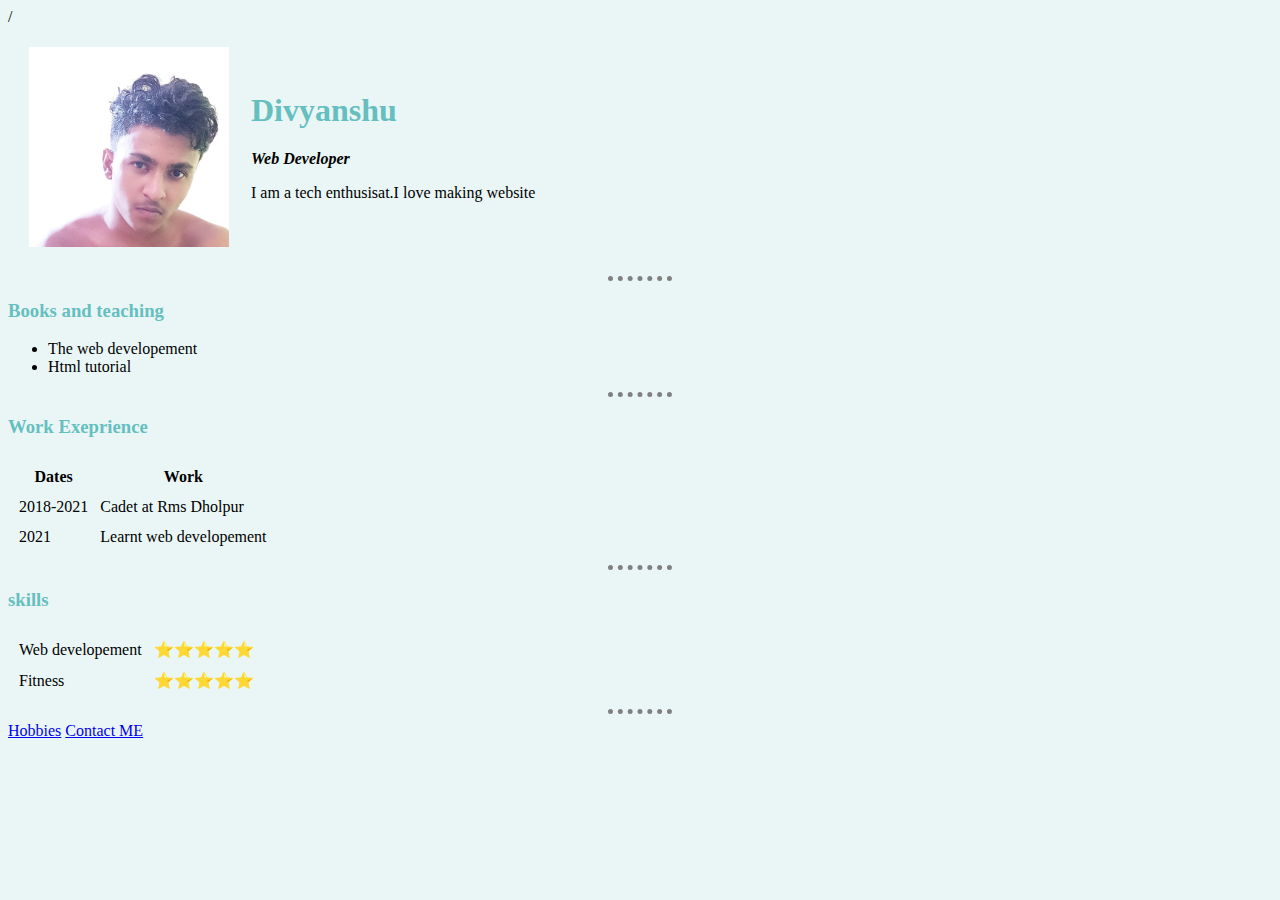
==== index.html @ 229fc0cd "rename new to index" ====
/<!DOCTYPE html>
<html lang="en" dir="ltr">

<head>
  <meta charset="utf-8">
  <title>My first web page</title>
  <link rel="stylesheet" href="css/style.css">



</head>

<body>
  <table cellspacing="20">

    <tr>
      <td><img src="1611739743429.jpg" width="200" alt="Divyanshu profile pic"> </td>
      <td>
        <h1>Divyanshu</h1>
        <p><em><b></b><strong>Web Developer</strong></em></p>
        <p>I am a tech enthusisat.I love making website</p>
      </td>
    </tr>
  </table>

  <hr>
  <h3>Books and teaching</h3>
  <ul>
    <li>The web developement</li>
    <li>Html tutorial</li>
  </ul>
  <hr>
  <h3>Work Exeprience</h3>
  <table cellspacing="10">
    <thead>
      <tr>
        <th>Dates</th>
        <th>Work</th>
      </tr>
    </thead>
    <tbody>

    </tbody>
    <tfoot>

    </tfoot>
    <tr>
      <td>2018-2021</td>
      <td>Cadet at Rms Dholpur</td>
    <tr>
      <td>2021</td>
      <td>Learnt web developement</td>
    </tr>
    </tr>
  </table>
  <hr>
  <h3>skills</h3>

  <table cellspacing="10">
    <tr>
      <td>Web developement</td>
      <td>⭐⭐⭐⭐⭐</td>
    <tr>
      <td>Fitness</td>
      <td>⭐⭐⭐⭐⭐</td>
    </tr>
    </tr>
  </table>

  <hr>
  <a href="hobbie.html">Hobbies</a>
  <a href="contact.html">Contact ME</a>
</body>

</html>
---- css/style.css ----
body {
  background-color: #EAF6F6;
}

hr {
  border-style: none;
  border-top-style: dotted;
  border-color: grey;
  border-width: 5px;
  width: 5%;
 }
h1,h3{color: #66BFBF;

}
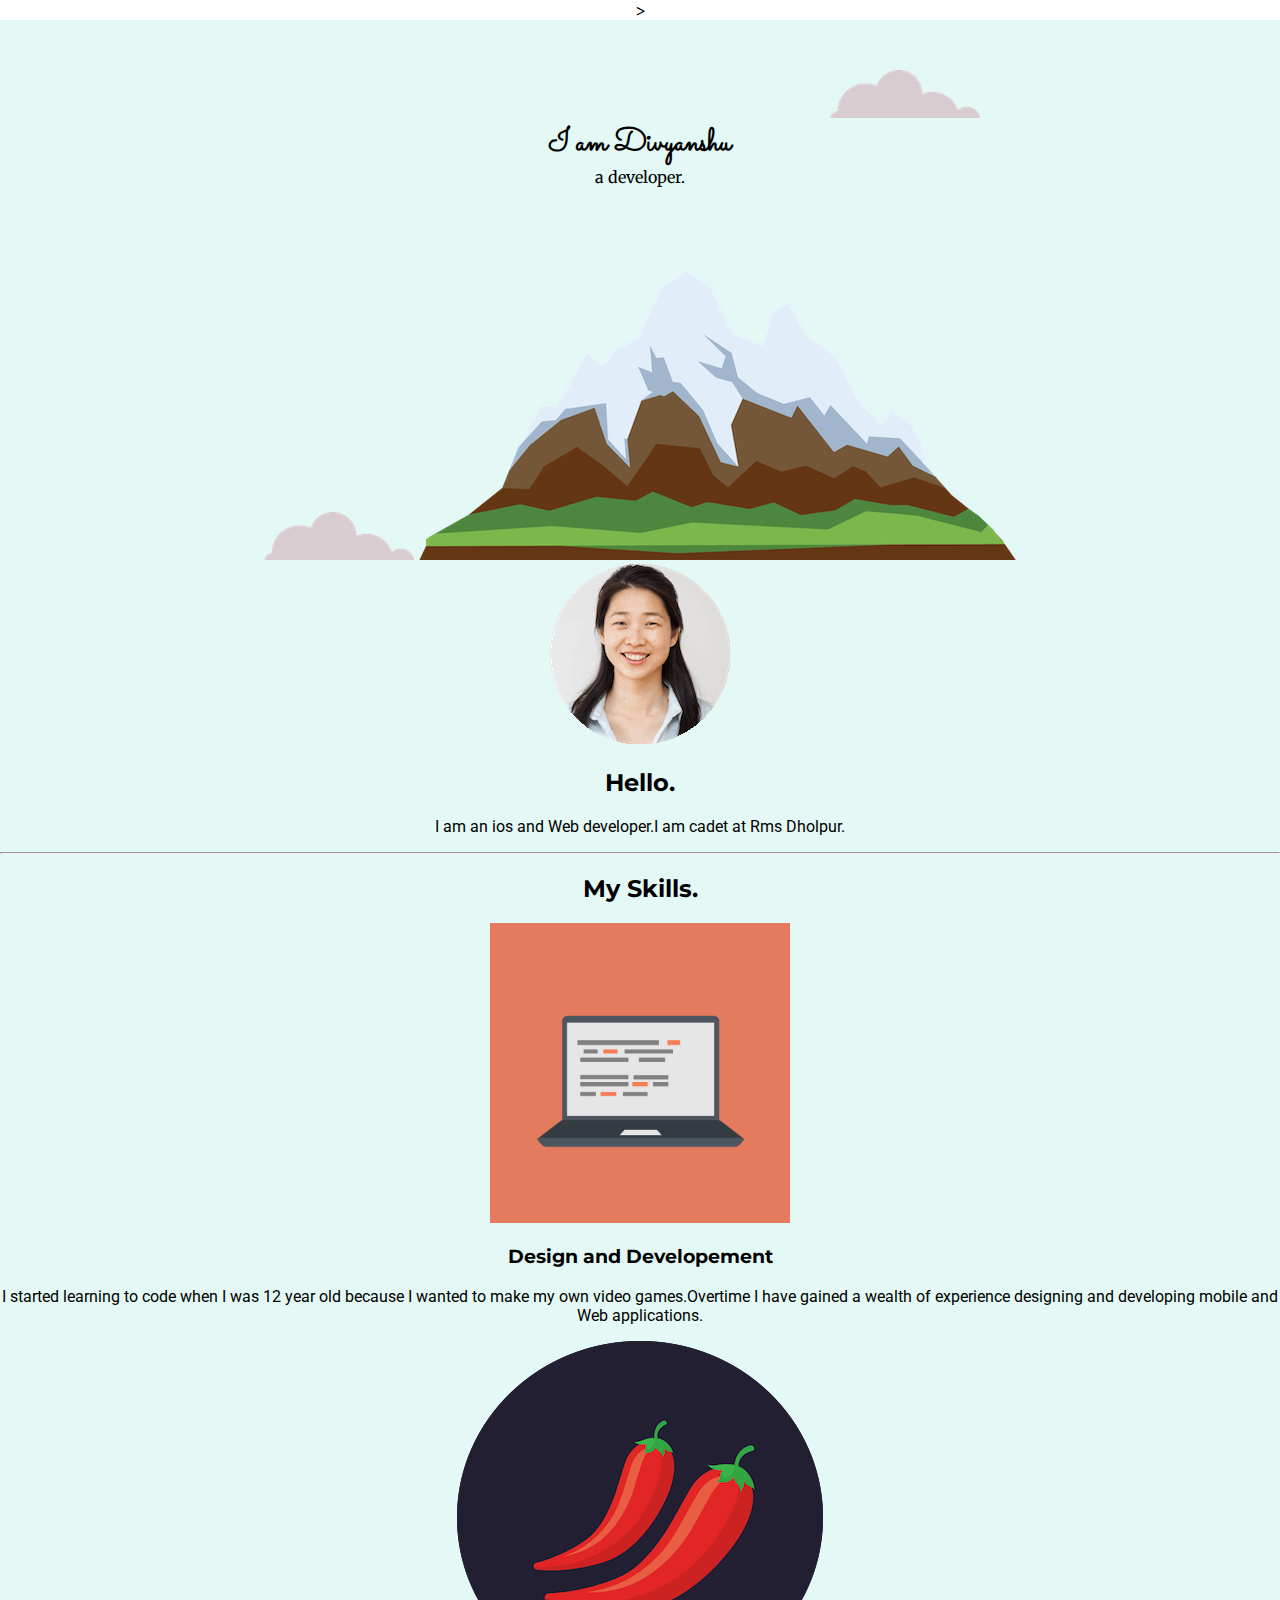
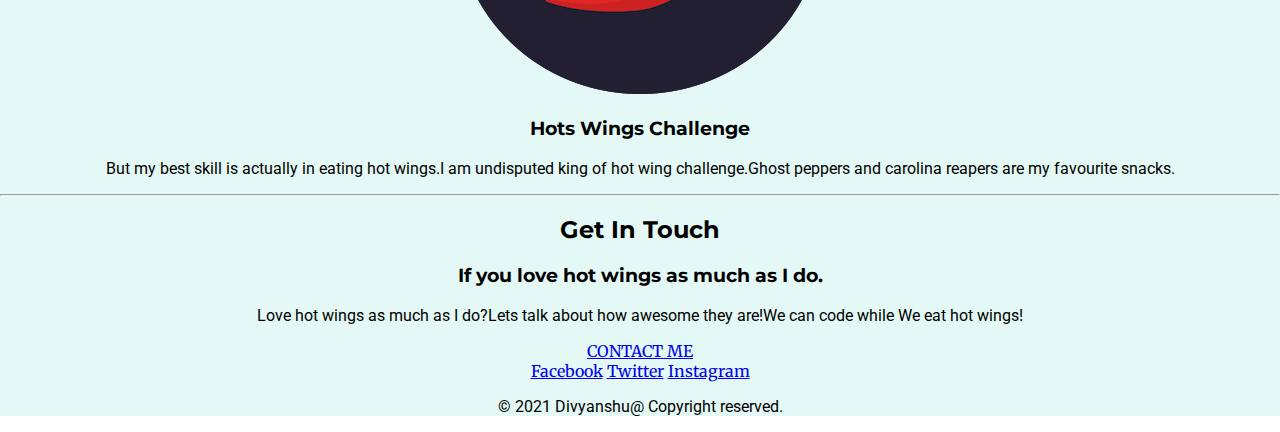
==== commit 43a56e8c: "transfer to new folder2" ====
--- a/index.html
+++ b/index.html
@@ -1,75 +1,70 @@
-/<!DOCTYPE html>
-<html lang="en" dir="ltr">
+<!DOCTYPE html>
+<html>
 
 <head>
   <meta charset="utf-8">
-  <title>My first web page</title>
+  <title>Divyanshu</title>
   <link rel="stylesheet" href="css/style.css">
+  <link rel="icon" href="favicon.ico">
+  <link href="https://fonts.googleapis.com/css2?family=Merriweather:wght@300&family=Montserrat:wght@600&family=Sacramento&display=swap" rel="stylesheet">
+<link <link rel="preconnect" href="https://fonts.gstatic.com">
+<link href="https://fonts.googleapis.com/css2?family=Roboto:wght@100;300&display=swap" rel="stylesheet">>
+</head>
+
+<body>
+  <div class="top-container">
+    <img class="top-cloud" src="images/cloud.png" alt="cloud">
+
+    <h1>I am Divyanshu </h1
+    <p> a <span class="pro">dev</span>eloper.</p>
+    <img class="bottom-cloud" src="images/cloud.png" alt="cloud">
+    <img src="images/mountain.png" alt="mountain">
+
+
+    <div class="middle-container">
+      <div class="profile">
+        <img src="images\angela.png" alt="">
+        <h2>Hello.</h2>
+        <p>
+          I am an ios and Web developer.I am cadet at Rms Dholpur.</p>
+      </div>
+      <hr>
+      <div class="skills">
+        <h2>My Skills.</h2>
+        <div class="skill-row">
+          <img class="computer" src="images\computer.png" alt="">
+          <h3>Design and Developement</h3>
+          <p> I started learning to code when I was 12 year old because I wanted to make my own video games.Overtime I have gained a wealth of experience designing and developing mobile and Web applications.
+           </p>
+        </div>
+        <div class="skill-row">
+          <img class="" src="images\chillies.png" alt="">
+          <h3>Hots Wings Challenge</h3>
+          <p>
+            But my best skill is actually in eating hot wings.I am undisputed king of hot wing challenge.Ghost peppers and carolina reapers are my favourite snacks.
+          </p>
+        </div>
+      </div>
+      <hr>
+      <div class="contact-me">
+        <h2>Get In Touch</h2>
+        <h3>If you love hot wings as much as I do.</h3>
+        <p>Love hot wings as much as I do?Lets talk about how awesome they are!We can code while We eat hot wings!   </p>
+        <a class="btn" href="mailto:name@email.com">CONTACT ME</a>
+      </div>
+    </div>
+
+
+    <div class="bottom-container">
+      <a class="footer-link" href="https://www.facebook.com/profile.php?id=100041481224925">Facebook</a>
+      <a class="footer-link" href="https://twitter.com/ImDivyans/">Twitter</a>
+      <a class="footer-link" href="https://www.instagram.com/divyanshusinghparmar/">Instagram</a>
+      <p>© 2021 Divyanshu@ Copyright reserved.</p>
+    </div>
 
 
 
-</head>
 
-<body>
-  <table cellspacing="20">
-
-    <tr>
-      <td><img src="1611739743429.jpg" width="200" alt="Divyanshu profile pic"> </td>
-      <td>
-        <h1>Divyanshu</h1>
-        <p><em><b></b><strong>Web Developer</strong></em></p>
-        <p>I am a tech enthusisat.I love making website</p>
-      </td>
-    </tr>
-  </table>
-
-  <hr>
-  <h3>Books and teaching</h3>
-  <ul>
-    <li>The web developement</li>
-    <li>Html tutorial</li>
-  </ul>
-  <hr>
-  <h3>Work Exeprience</h3>
-  <table cellspacing="10">
-    <thead>
-      <tr>
-        <th>Dates</th>
-        <th>Work</th>
-      </tr>
-    </thead>
-    <tbody>
-
-    </tbody>
-    <tfoot>
-
-    </tfoot>
-    <tr>
-      <td>2018-2021</td>
-      <td>Cadet at Rms Dholpur</td>
-    <tr>
-      <td>2021</td>
-      <td>Learnt web developement</td>
-    </tr>
-    </tr>
-  </table>
-  <hr>
-  <h3>skills</h3>
-
-  <table cellspacing="10">
-    <tr>
-      <td>Web developement</td>
-      <td>⭐⭐⭐⭐⭐</td>
-    <tr>
-      <td>Fitness</td>
-      <td>⭐⭐⭐⭐⭐</td>
-    </tr>
-    </tr>
-  </table>
-
-  <hr>
-  <a href="hobbie.html">Hobbies</a>
-  <a href="contact.html">Contact ME</a>
 </body>
 
 </html>
--- a/css/style.css
+++ b/css/style.css
@@ -1,14 +1,45 @@
 body {
-  background-color: #EAF6F6;
+  margin: 0;
+  text-align: center;
+ font-family: 'Merriweather', serif;;
 }
 
-hr {
-  border-style: none;
-  border-top-style: dotted;
-  border-color: grey;
-  border-width: 5px;
-  width: 5%;
- }
-h1,h3{color: #66BFBF;
+h1 {
 
+  margin: 0;
+  font-family: 'Sacramento', cursive;
 }
+h2 ,h3{font-family: 'Montserrat', sans-serif}
+ .top-container {
+  background-color: #E4F9F5;
+  position: relative;
+  padding-top:100px;
+}
+.computer{height: 300px
+}
+p{font-family: 'Roboto', sans-serif;}
+/*.middle-container {
+  background-color: red;
+  width: 200px;
+  height: 200px;
+}
+
+.bottom-container {
+  background-color: blue;
+  width: 200px;
+  height: 200px;
+}
+.pro{text-decoration: underline;}
+
+.bottom-cloud{
+  position: absolute;
+  left:300px;
+  bottom: 300px;*/
+
+
+
+.top-cloud{
+  position: absolute;
+  right:300px;
+  top:50px
+}
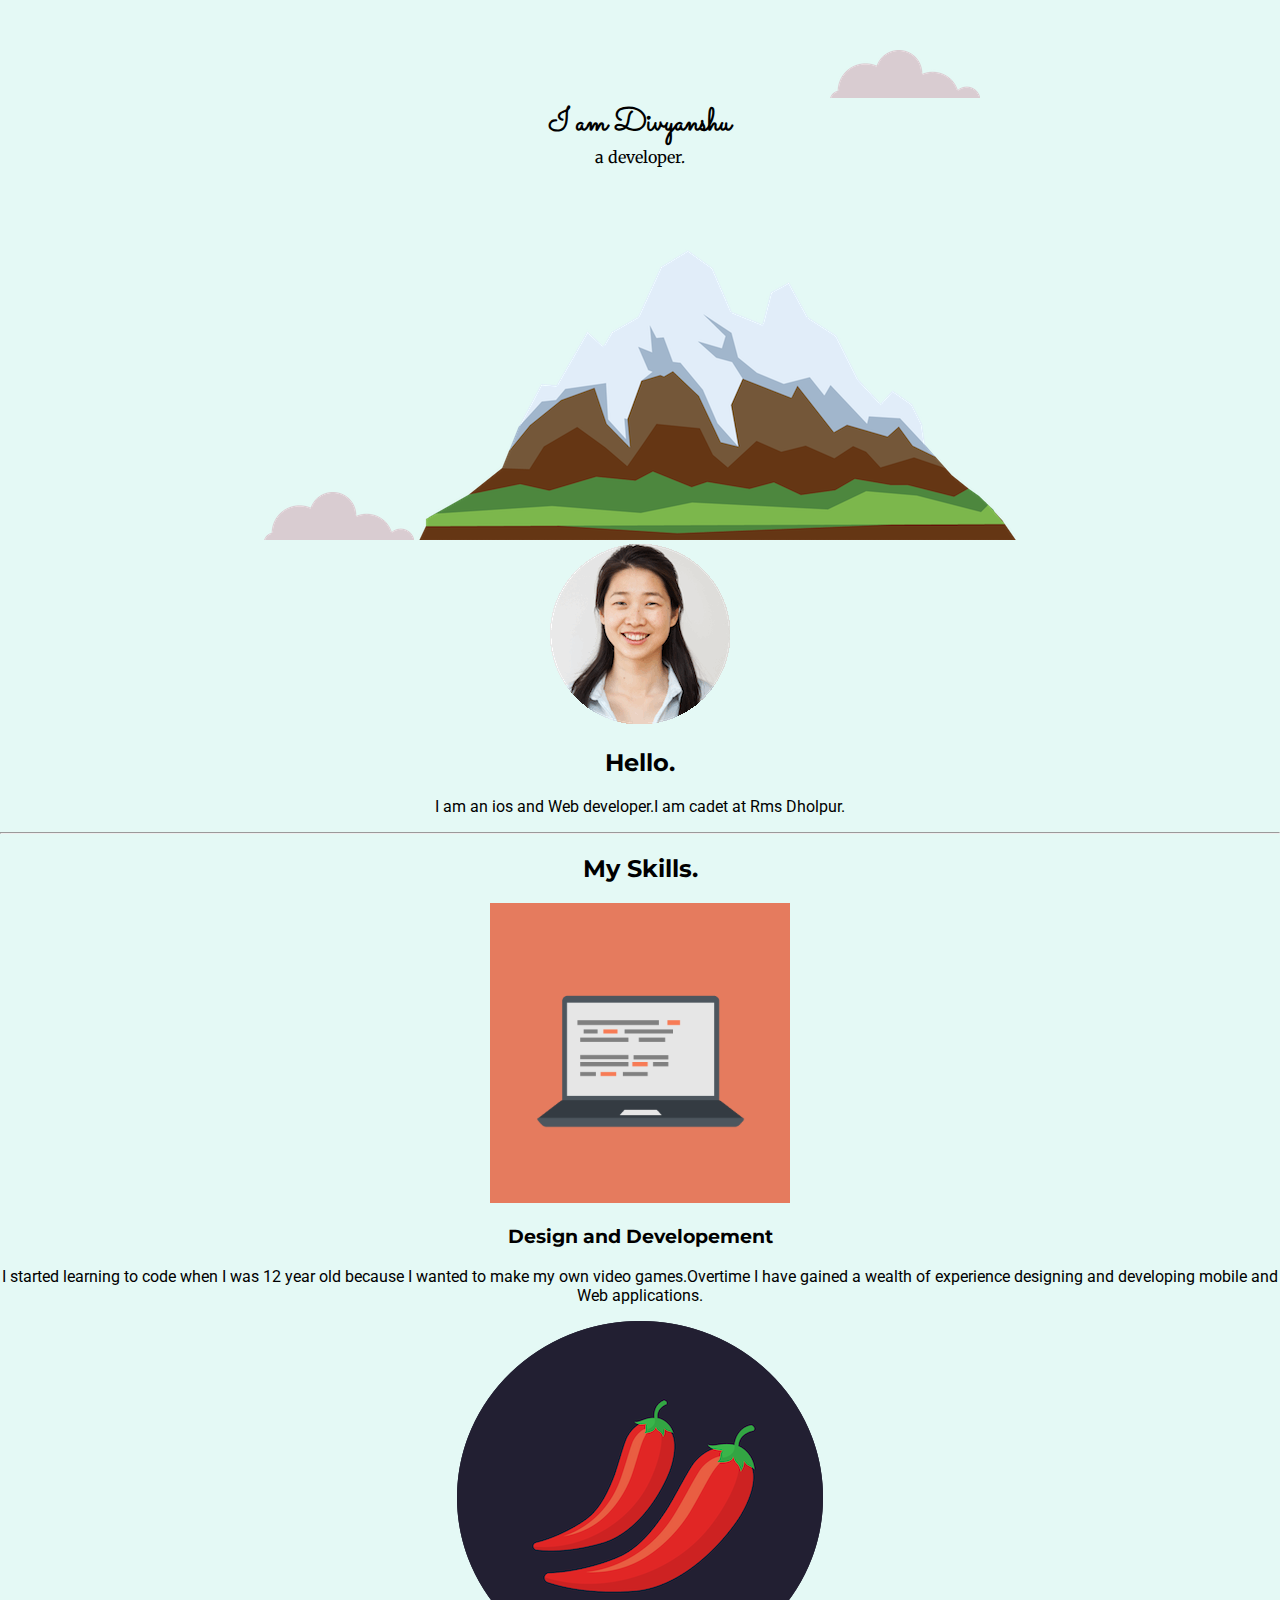
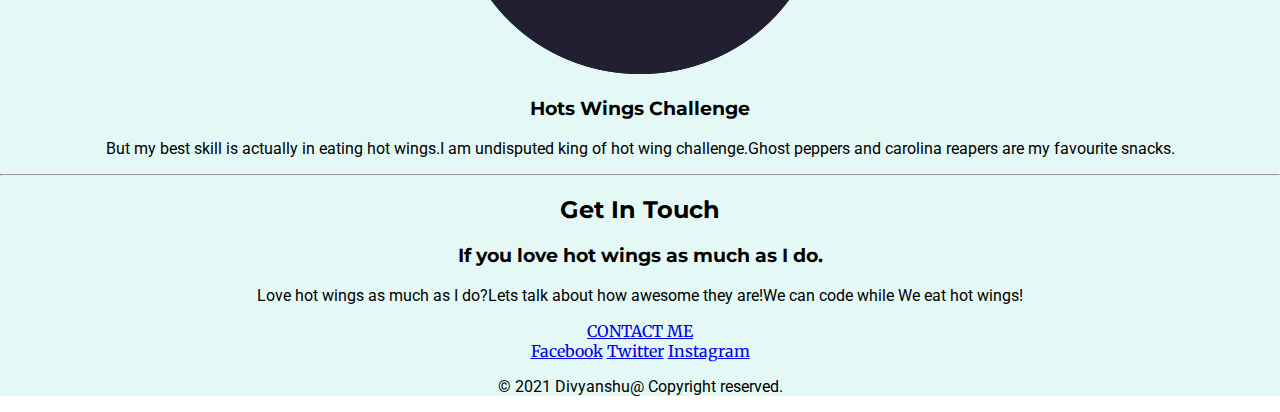
==== commit 1c77adc3: "rename new to index" ====
--- a/index.html
+++ b/index.html
@@ -8,7 +8,7 @@
   <link rel="icon" href="favicon.ico">
   <link href="https://fonts.googleapis.com/css2?family=Merriweather:wght@300&family=Montserrat:wght@600&family=Sacramento&display=swap" rel="stylesheet">
 <link <link rel="preconnect" href="https://fonts.gstatic.com">
-<link href="https://fonts.googleapis.com/css2?family=Roboto:wght@100;300&display=swap" rel="stylesheet">>
+<link href="https://fonts.googleapis.com/css2?family=Roboto:wght@100;300&display=swap" rel="stylesheet">
 </head>
 
 <body>
@@ -22,7 +22,7 @@
 
 
     <div class="middle-container">
-      <div class="profile">
+      <div class="profile" >
         <img src="images\angela.png" alt="">
         <h2>Hello.</h2>
         <p>
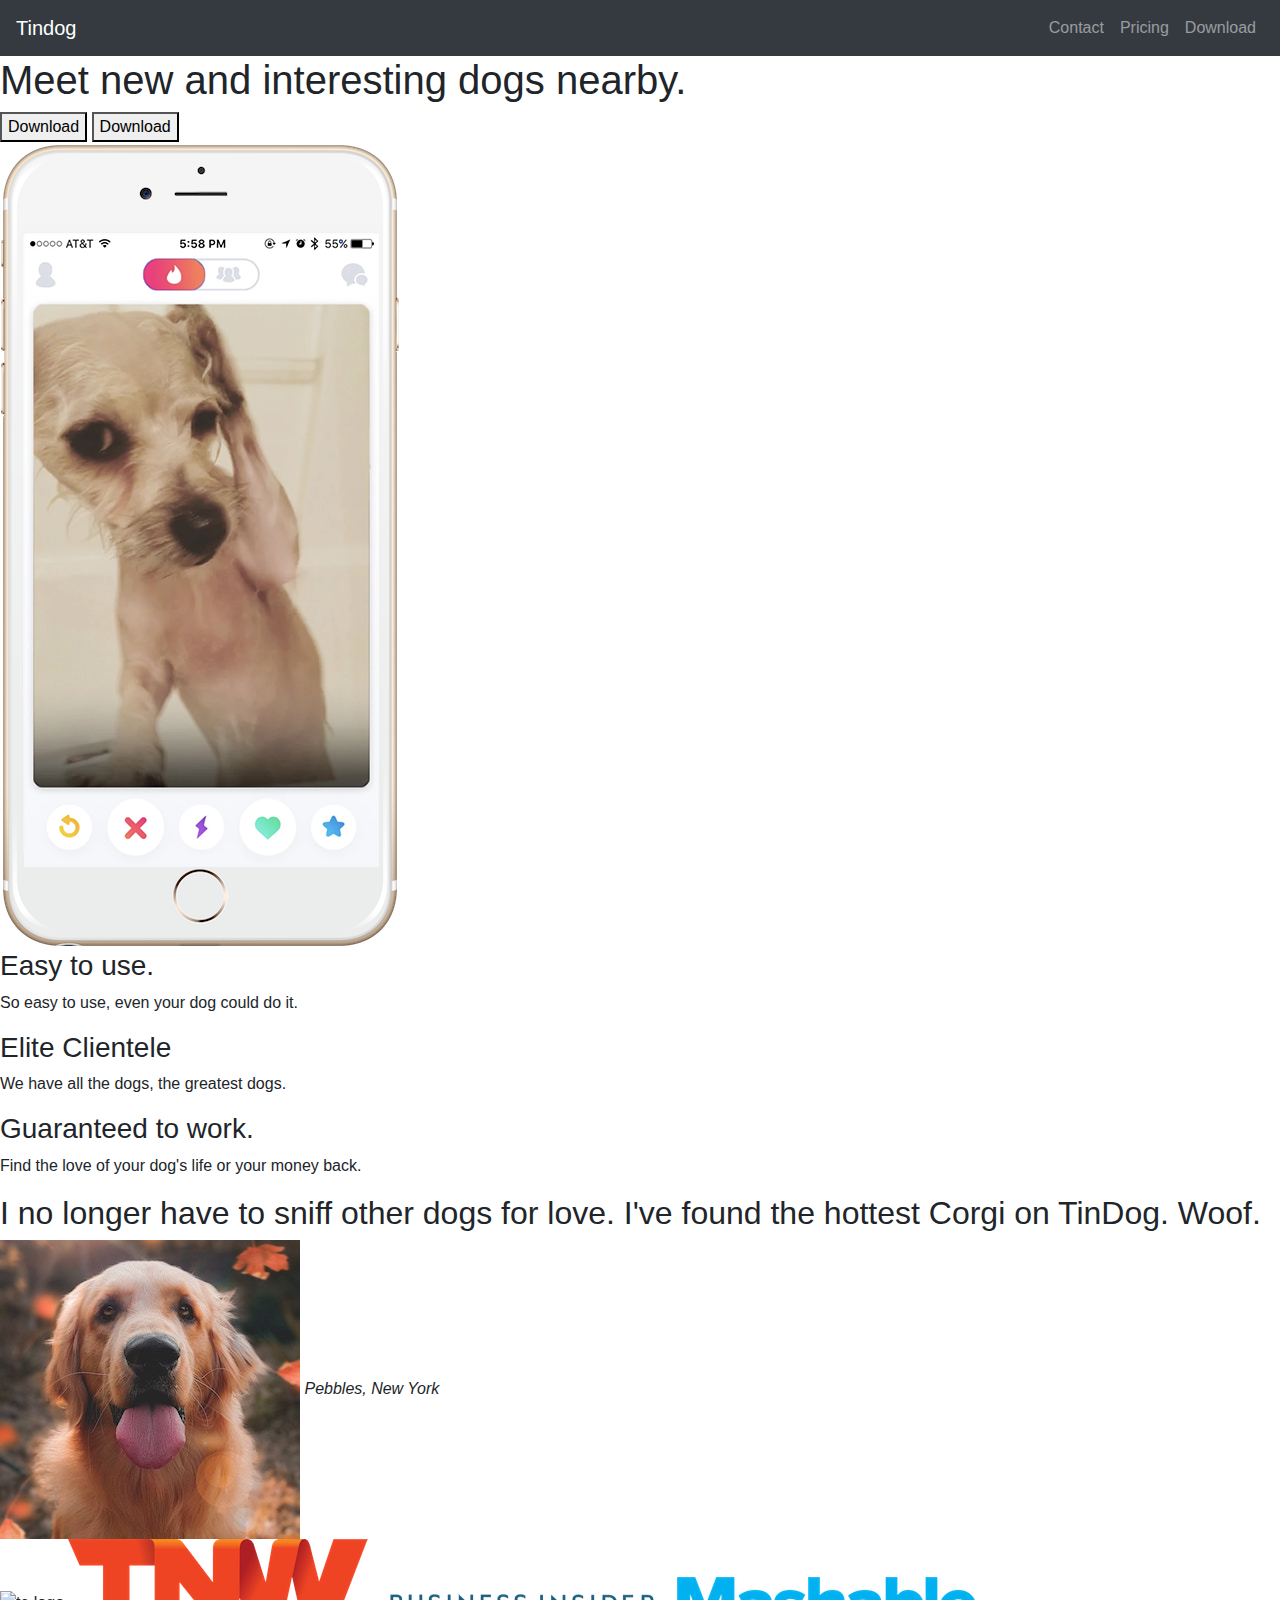
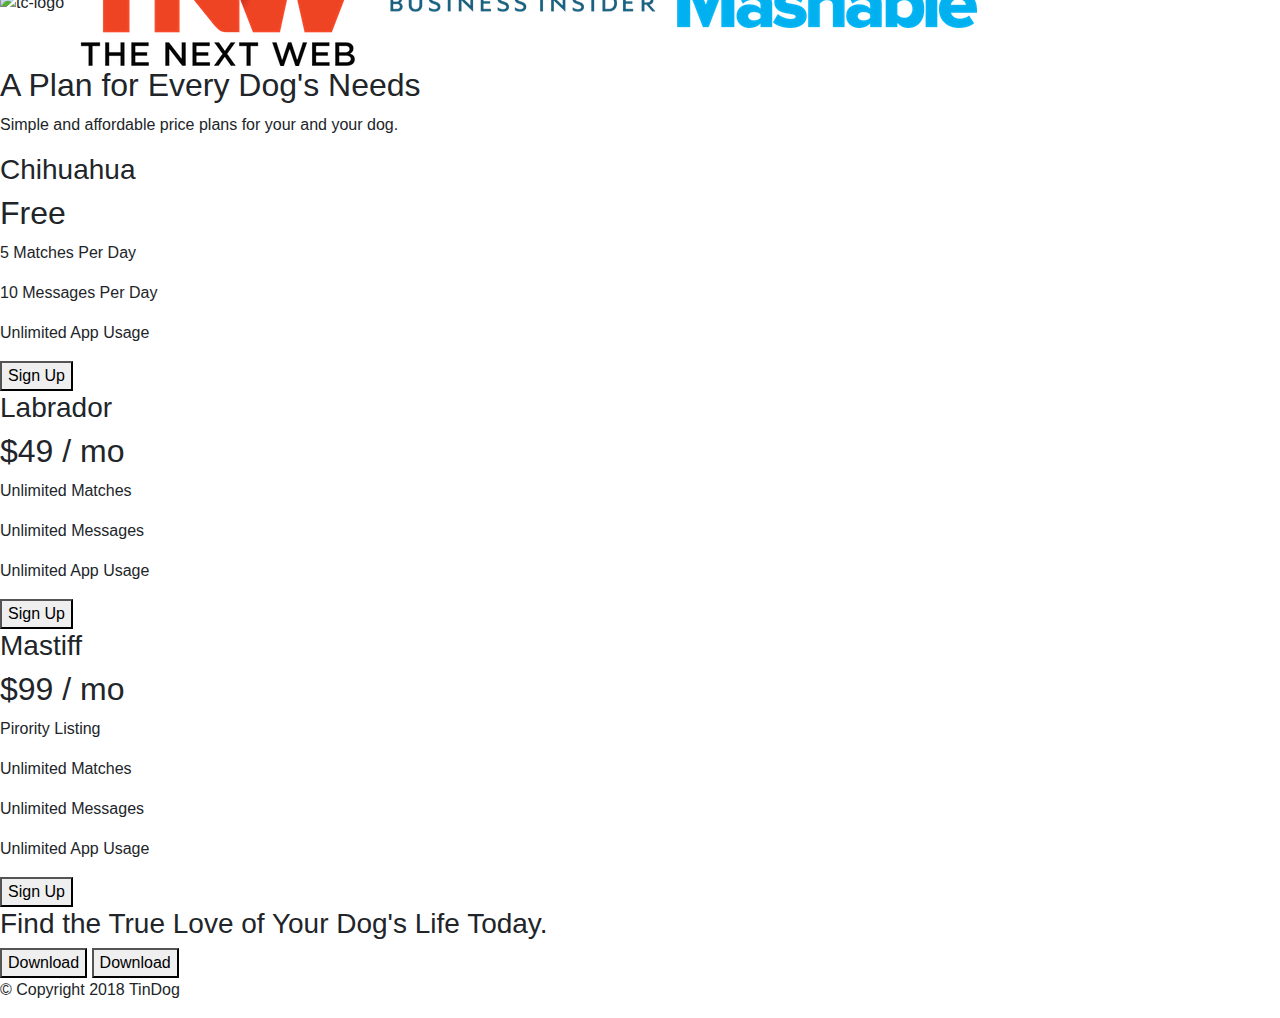
==== commit 75fa6dbb: "tindog" ====
--- a/index.html
+++ b/index.html
@@ -3,66 +3,151 @@
 
 <head>
   <meta charset="utf-8">
-  <title>Divyanshu</title>
-  <link rel="stylesheet" href="css/style.css">
-  <link rel="icon" href="favicon.ico">
-  <link href="https://fonts.googleapis.com/css2?family=Merriweather:wght@300&family=Montserrat:wght@600&family=Sacramento&display=swap" rel="stylesheet">
-<link <link rel="preconnect" href="https://fonts.gstatic.com">
-<link href="https://fonts.googleapis.com/css2?family=Roboto:wght@100;300&display=swap" rel="stylesheet">
+  <title>TinDog</title>
+  <link rel="stylesheet" href="https://maxcdn.bootstrapcdn.com/bootstrap/4.0.0/css/bootstrap.min.css" integrity="sha384-Gn5384xqQ1aoWXA+058RXPxPg6fy4IWvTNh0E263XmFcJlSAwiGgFAW/dAiS6JXm" crossorigin="anonyssmous">
+  <link rel="stylesheet" href="css/styles.css">
+
+  <script src="https://code.jquery.com/jquery-3.2.1.slim.min.js" integrity="sha384-KJ3o2DKtIkvYIK3UENzmM7KCkRr/rE9/Qpg6aAZGJwFDMVNA/GpGFF93hXpG5KkN" crossorigin="anonymous"></script>
+<script src="https://cdnjs.cloudflare.com/ajax/libs/popper.js/1.12.9/umd/popper.min.js" integrity="sha384-ApNbgh9B+Y1QKtv3Rn7W3mgPxhU9K/ScQsAP7hUibX39j7fakFPskvXusvfa0b4Q" crossorigin="anonymous"></script>
+<script src="https://maxcdn.bootstrapcdn.com/bootstrap/4.0.0/js/bootstrap.min.js" integrity="sha384-JZR6Spejh4U02d8jOt6vLEHfe/JQGiRRSQQxSfFWpi1MquVdAyjUar5+76PVCmYl" crossorigin="anonymous"></script>
 </head>
 
 <body>
-  <div class="top-container">
-    <img class="top-cloud" src="images/cloud.png" alt="cloud">
 
-    <h1>I am Divyanshu </h1
-    <p> a <span class="pro">dev</span>eloper.</p>
-    <img class="bottom-cloud" src="images/cloud.png" alt="cloud">
-    <img src="images/mountain.png" alt="mountain">
+  <section id="title">
+
+    <!-- Nav Bar -->
+    <nav class="navbar bg-dark navbar-expand-lg navbar-dark">
+        <a class="navbar-brand" href="">Tindog</a>
+         <button class="navbar-toggler" type="button" data-toggle="collapse" data-target="#navbarSupportedContent" aria-controls="navbarSupportedContent" aria-expanded="false" aria-label="Toggle navigation">
+        <span class="navbar-toggler-icon"></span>
+      </button>
+      <div class="collapse navbar-collapse" id="navbarSupportedContent">
+        <ul class="navbar-nav ml-auto">
+            <li class="nav-item">
+                <a class="nav-link" href="">Contact</a>
+            </li>
+            <li class="nav-item">
+                <a class="nav-link" href="">Pricing</a>
+            </li>
+            <li class="nav-item">
+                <a class="nav-link" href="">Download</a>
+            </li>
+        </ul>
+     </div>
+    </nav>
 
 
-    <div class="middle-container">
-      <div class="profile" >
-        <img src="images\angela.png" alt="">
-        <h2>Hello.</h2>
-        <p>
-          I am an ios and Web developer.I am cadet at Rms Dholpur.</p>
-      </div>
-      <hr>
-      <div class="skills">
-        <h2>My Skills.</h2>
-        <div class="skill-row">
-          <img class="computer" src="images\computer.png" alt="">
-          <h3>Design and Developement</h3>
-          <p> I started learning to code when I was 12 year old because I wanted to make my own video games.Overtime I have gained a wealth of experience designing and developing mobile and Web applications.
-           </p>
-        </div>
-        <div class="skill-row">
-          <img class="" src="images\chillies.png" alt="">
-          <h3>Hots Wings Challenge</h3>
-          <p>
-            But my best skill is actually in eating hot wings.I am undisputed king of hot wing challenge.Ghost peppers and carolina reapers are my favourite snacks.
-          </p>
-        </div>
-      </div>
-      <hr>
-      <div class="contact-me">
-        <h2>Get In Touch</h2>
-        <h3>If you love hot wings as much as I do.</h3>
-        <p>Love hot wings as much as I do?Lets talk about how awesome they are!We can code while We eat hot wings!   </p>
-        <a class="btn" href="mailto:name@email.com">CONTACT ME</a>
-      </div>
+
+    <!-- Title -->
+
+    <div>
+      <h1>Meet new and interesting dogs nearby.</h1>
+      <button type="button">Download</button>
+      <button type="button">Download</button>
+    </div>
+    <div>
+      <img src="images/iphone6.png" alt="iphone-mockup">
     </div>
 
-
-    <div class="bottom-container">
-      <a class="footer-link" href="https://www.facebook.com/profile.php?id=100041481224925">Facebook</a>
-      <a class="footer-link" href="https://twitter.com/ImDivyans/">Twitter</a>
-      <a class="footer-link" href="https://www.instagram.com/divyanshusinghparmar/">Instagram</a>
-      <p>© 2021 Divyanshu@ Copyright reserved.</p>
-    </div>
+  </section>
 
 
+  <!-- Features -->
+
+  <section id="features">
+
+    <h3>Easy to use.</h3>
+    <p>So easy to use, even your dog could do it.</p>
+
+    <h3>Elite Clientele</h3>
+    <p>We have all the dogs, the greatest dogs.</p>
+
+    <h3>Guaranteed to work.</h3>
+    <p>Find the love of your dog's life or your money back.</p>
+
+  </section>
+
+
+  <!-- Testimonials -->
+
+  <section id="testimonials">
+
+    <h2>I no longer have to sniff other dogs for love. I've found the hottest Corgi on TinDog. Woof.</h2>
+    <img src="images/dog-img.jpg" alt="dog-profile">
+    <em>Pebbles, New York</em>
+
+    <!-- <h2 class="testimonial-text">My dog used to be so lonely, but with TinDog's help, they've found the love of their life. I think.</h2>
+    <img class="testimonial-image" src="images/lady-img.jpg" alt="lady-profile">
+    <em>Beverly, Illinois</em> -->
+
+  </section>
+
+
+  <!-- Press -->
+
+  <section id="press">
+    <img src="images/techcrunch.png" alt="tc-logo">
+    <img src="images/tnw.png" alt="tnw-logo">
+    <img src="images/bizinsider.png" alt="biz-insider-logo">
+    <img src="images/mashable.png" alt="mashable-logo">
+
+  </section>
+
+
+  <!-- Pricing -->
+
+  <section id="pricing">
+
+    <h2>A Plan for Every Dog's Needs</h2>
+    <p>Simple and affordable price plans for your and your dog.</p>
+
+
+    <h3>Chihuahua</h3>
+    <h2>Free</h2>
+    <p>5 Matches Per Day</p>
+    <p>10 Messages Per Day</p>
+    <p>Unlimited App Usage</p>
+    <button type="button">Sign Up</button>
+
+
+    <h3>Labrador</h3>
+    <h2>$49 / mo</h2>
+    <p>Unlimited Matches</p>
+    <p>Unlimited Messages</p>
+    <p>Unlimited App Usage</p>
+    <button type="button">Sign Up</button>
+
+
+    <h3>Mastiff</h3>
+    <h2>$99 / mo</h2>
+    <p>Pirority Listing</p>
+    <p>Unlimited Matches</p>
+    <p>Unlimited Messages</p>
+    <p>Unlimited App Usage</p>
+    <button type="button">Sign Up</button>
+
+  </section>
+
+
+  <!-- Call to Action -->
+
+  <section id="cta">
+
+    <h3>Find the True Love of Your Dog's Life Today.</h3>
+    <button type="button">Download</button>
+    <button type="button">Download</button>
+
+  </section>
+
+
+  <!-- Footer -->
+
+  <footer id="footer">
+
+    <p>© Copyright 2018 TinDog</p>
+
+  </footer>
 
 
 </body>
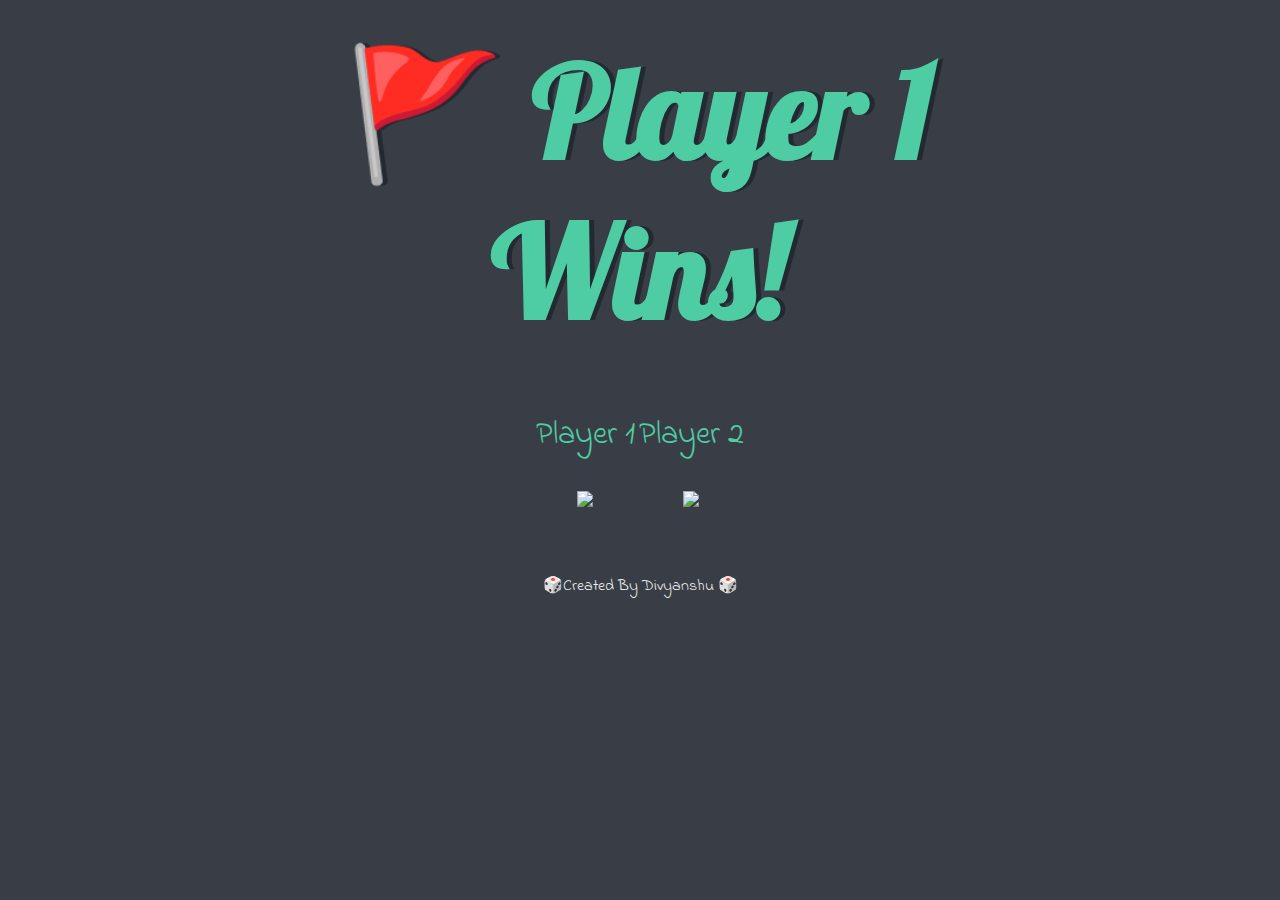
==== commit 90fc33dc: "Add files via upload" ====
--- a/index.html
+++ b/index.html
@@ -1,155 +1,35 @@
 <!DOCTYPE html>
-<html>
+<html lang="en" dir="ltr">
+  <head>
+    <meta charset="utf-8">
+    <title>Dicee</title>
+    <link rel="stylesheet" href="styles.css">
+    <link href="https://fonts.googleapis.com/css?family=Indie+Flower|Lobster" rel="stylesheet">
 
-<head>
-  <meta charset="utf-8">
-  <title>TinDog</title>
-  <link rel="stylesheet" href="https://maxcdn.bootstrapcdn.com/bootstrap/4.0.0/css/bootstrap.min.css" integrity="sha384-Gn5384xqQ1aoWXA+058RXPxPg6fy4IWvTNh0E263XmFcJlSAwiGgFAW/dAiS6JXm" crossorigin="anonyssmous">
-  <link rel="stylesheet" href="css/styles.css">
+  </head>
+  <body>
 
-  <script src="https://code.jquery.com/jquery-3.2.1.slim.min.js" integrity="sha384-KJ3o2DKtIkvYIK3UENzmM7KCkRr/rE9/Qpg6aAZGJwFDMVNA/GpGFF93hXpG5KkN" crossorigin="anonymous"></script>
-<script src="https://cdnjs.cloudflare.com/ajax/libs/popper.js/1.12.9/umd/popper.min.js" integrity="sha384-ApNbgh9B+Y1QKtv3Rn7W3mgPxhU9K/ScQsAP7hUibX39j7fakFPskvXusvfa0b4Q" crossorigin="anonymous"></script>
-<script src="https://maxcdn.bootstrapcdn.com/bootstrap/4.0.0/js/bootstrap.min.js" integrity="sha384-JZR6Spejh4U02d8jOt6vLEHfe/JQGiRRSQQxSfFWpi1MquVdAyjUar5+76PVCmYl" crossorigin="anonymous"></script>
-</head>
+    <div class="container">
+      <h1>Refresh Me</h1>
 
-<body>
+      <div class="dice">
+        <p>Player 1</p>
+        <img class="img1" src="images/dice6.png">
+      </div>
 
-  <section id="title">
+      <div class="dice">
+        <p>Player 2</p>
+        <img class="img2" src="images/dice6.png">
+      </div>
 
-    <!-- Nav Bar -->
-    <nav class="navbar bg-dark navbar-expand-lg navbar-dark">
-        <a class="navbar-brand" href="">Tindog</a>
-         <button class="navbar-toggler" type="button" data-toggle="collapse" data-target="#navbarSupportedContent" aria-controls="navbarSupportedContent" aria-expanded="false" aria-label="Toggle navigation">
-        <span class="navbar-toggler-icon"></span>
-      </button>
-      <div class="collapse navbar-collapse" id="navbarSupportedContent">
-        <ul class="navbar-nav ml-auto">
-            <li class="nav-item">
-                <a class="nav-link" href="">Contact</a>
-            </li>
-            <li class="nav-item">
-                <a class="nav-link" href="">Pricing</a>
-            </li>
-            <li class="nav-item">
-                <a class="nav-link" href="">Download</a>
-            </li>
-        </ul>
-     </div>
-    </nav>
+    </div>
+
+    <script src="index.js"></script>
 
 
+  </body>
 
-    <!-- Title -->
-
-    <div>
-      <h1>Meet new and interesting dogs nearby.</h1>
-      <button type="button">Download</button>
-      <button type="button">Download</button>
-    </div>
-    <div>
-      <img src="images/iphone6.png" alt="iphone-mockup">
-    </div>
-
-  </section>
-
-
-  <!-- Features -->
-
-  <section id="features">
-
-    <h3>Easy to use.</h3>
-    <p>So easy to use, even your dog could do it.</p>
-
-    <h3>Elite Clientele</h3>
-    <p>We have all the dogs, the greatest dogs.</p>
-
-    <h3>Guaranteed to work.</h3>
-    <p>Find the love of your dog's life or your money back.</p>
-
-  </section>
-
-
-  <!-- Testimonials -->
-
-  <section id="testimonials">
-
-    <h2>I no longer have to sniff other dogs for love. I've found the hottest Corgi on TinDog. Woof.</h2>
-    <img src="images/dog-img.jpg" alt="dog-profile">
-    <em>Pebbles, New York</em>
-
-    <!-- <h2 class="testimonial-text">My dog used to be so lonely, but with TinDog's help, they've found the love of their life. I think.</h2>
-    <img class="testimonial-image" src="images/lady-img.jpg" alt="lady-profile">
-    <em>Beverly, Illinois</em> -->
-
-  </section>
-
-
-  <!-- Press -->
-
-  <section id="press">
-    <img src="images/techcrunch.png" alt="tc-logo">
-    <img src="images/tnw.png" alt="tnw-logo">
-    <img src="images/bizinsider.png" alt="biz-insider-logo">
-    <img src="images/mashable.png" alt="mashable-logo">
-
-  </section>
-
-
-  <!-- Pricing -->
-
-  <section id="pricing">
-
-    <h2>A Plan for Every Dog's Needs</h2>
-    <p>Simple and affordable price plans for your and your dog.</p>
-
-
-    <h3>Chihuahua</h3>
-    <h2>Free</h2>
-    <p>5 Matches Per Day</p>
-    <p>10 Messages Per Day</p>
-    <p>Unlimited App Usage</p>
-    <button type="button">Sign Up</button>
-
-
-    <h3>Labrador</h3>
-    <h2>$49 / mo</h2>
-    <p>Unlimited Matches</p>
-    <p>Unlimited Messages</p>
-    <p>Unlimited App Usage</p>
-    <button type="button">Sign Up</button>
-
-
-    <h3>Mastiff</h3>
-    <h2>$99 / mo</h2>
-    <p>Pirority Listing</p>
-    <p>Unlimited Matches</p>
-    <p>Unlimited Messages</p>
-    <p>Unlimited App Usage</p>
-    <button type="button">Sign Up</button>
-
-  </section>
-
-
-  <!-- Call to Action -->
-
-  <section id="cta">
-
-    <h3>Find the True Love of Your Dog's Life Today.</h3>
-    <button type="button">Download</button>
-    <button type="button">Download</button>
-
-  </section>
-
-
-  <!-- Footer -->
-
-  <footer id="footer">
-
-    <p>© Copyright 2018 TinDog</p>
-
+  <footer>
+     🎲Created By Divyanshu 🎲 
   </footer>
-
-
-</body>
-
 </html>
--- a/styles.css
+++ b/styles.css
@@ -0,0 +1,41 @@
+.container {
+  width: 70%;
+  margin: auto;
+  text-align: center;
+}
+
+.dice {
+  text-align: center;
+  display: inline-block;
+
+}
+
+body {
+  background-color: #393E46;
+}
+
+h1 {
+  margin: 30px;
+  font-family: 'Lobster', cursive;
+  text-shadow: 5px 0 #232931;
+  font-size: 8rem;
+  color: #4ECCA3;
+}
+
+p {
+  font-size: 2rem;
+  color: #4ECCA3;
+  font-family: 'Indie Flower', cursive;
+}
+
+img {
+  width: 80%;
+}
+
+footer {
+  margin-top: 5%;
+  color: #EEEEEE;
+  text-align: center;
+  font-family: 'Indie Flower', cursive;
+
+}
